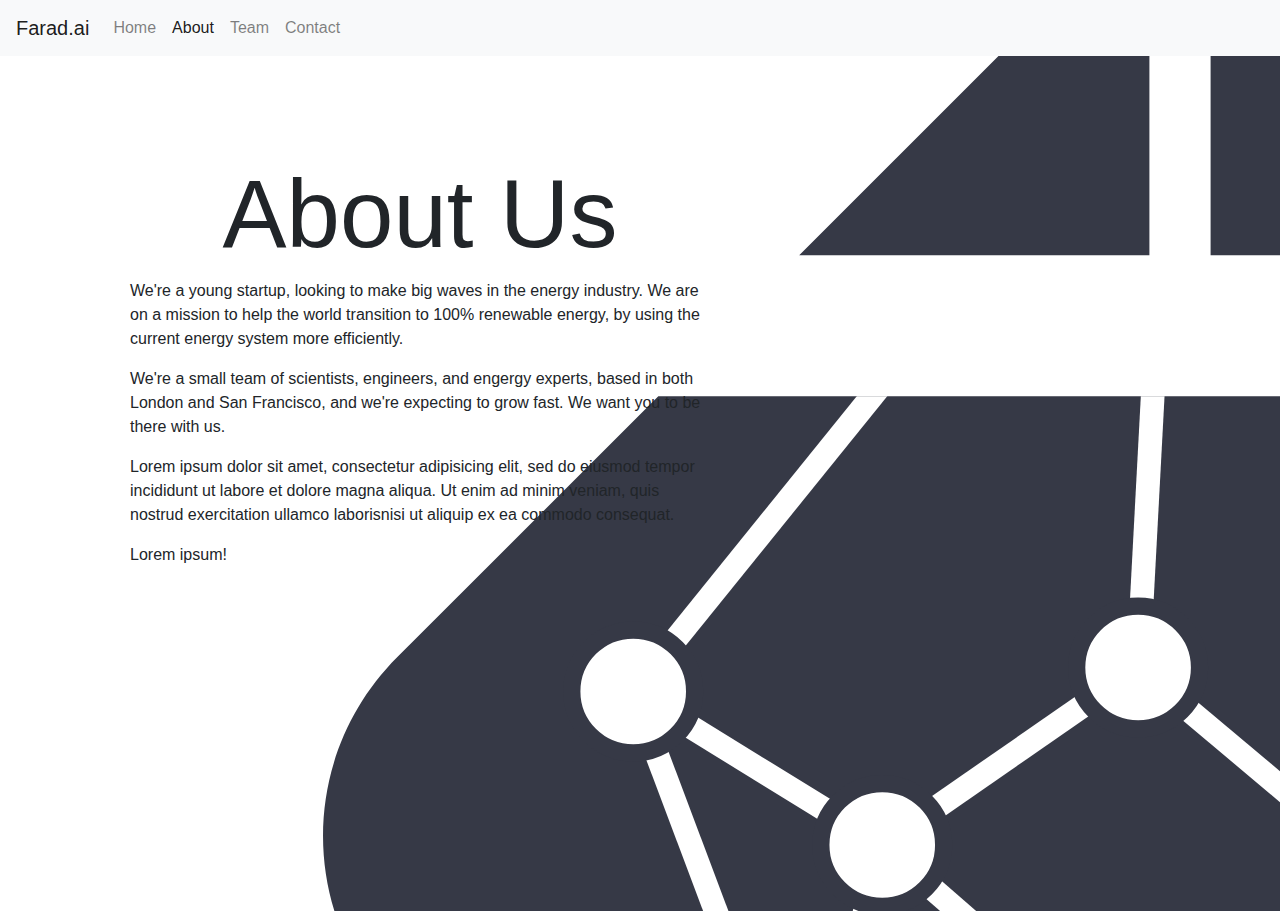
==== About.html @ 830b17ae "Added team and about pages." ====
<!DOCTYPE html>
<html lang="en" dir="ltr">
  <head>
    <meta charset="utf-8">
    <title>Farad.ai - About</title>
    <link rel="stylesheet" href="shared.css">
    <link rel="stylesheet" href="faradai_about.css">
    <link rel="stylesheet" href="https://fonts.googleapis.com/css?family=Comfortaa&display=swap">
    <link rel="stylesheet" href="https://stackpath.bootstrapcdn.com/bootstrap/4.4.1/css/bootstrap.min.css" integrity="sha384-Vkoo8x4CGsO3+Hhxv8T/Q5PaXtkKtu6ug5TOeNV6gBiFeWPGFN9MuhOf23Q9Ifjh" crossorigin="anonymous">
  </head>
  <body>

    <!-- Navbar -->
    <nav class="navbar sticky-top navbar-expand-lg navbar-light bg-light">
      <a class="navbar-brand" href="Home.html">Farad.ai</a>
      <button class="navbar-toggler" type="button" data-toggle="collapse" data-target="#navbarSupportedContent" aria-controls="navbarSupportedContent" aria-expanded="false" aria-label="Toggle navigation">
        <span class="navbar-toggler-icon"></span>
      </button>

      <!--Navbar content-->
      <div class="collapse navbar-collapse" id="navbarSupportedContent">
        <ul class="navbar-nav mr-auto">
          <!--Menu link 1-->
          <li class="nav-item">
            <a class="nav-link" href="Home.html">Home<span class="sr-only">(current)</span></a>
          </li>
          <!--Menu link 2-->
          <li class="nav-item active">
            <a class="nav-link" href="About.html">About</a>
          </li>
          <!--Menu link 3-->
          <li class="nav-item">
            <a class="nav-link" href="Team.html">Team</a>
          </li>
          <!--Menu link 4-->
          <li class="nav-item">
            <a class="nav-link" href="Contact.html">Contact</a>
          </li>
        </ul>
      </div>
    </nav>

    <!-- LANDING IMAGE -->
    <div class="container-fluid hero-image-landing">
        <div class="row">
          <div class="col-md-6 col-12">
            <div id="about_text" class="container">
              <h1 class="display-1">About Us</h1>
              <p>We're a young startup, looking to make big waves in the energy industry.
              We are on a mission to help the world transition to 100% renewable energy,
               by using the current energy system more efficiently.</p>
              <p>We're a small team of scientists, engineers, and engergy experts, based in both
                London and San Francisco, and we're expecting to grow fast. We want you to be there with us.</p>
              <p>Lorem ipsum dolor sit amet, consectetur adipisicing elit, sed do eiusmod tempor incididunt ut labore et
                 dolore magna aliqua. Ut enim ad minim veniam, quis nostrud exercitation ullamco laborisnisi
                 ut aliquip ex ea commodo consequat. </p>
               <p>Lorem ipsum!</p>
            </div>
          </div>
          <div class="col-md-6 col-12">

          </div>
        </div>
    </div>

    <!--Bootstrap JS scripts-->
    <script src="https://code.jquery.com/jquery-3.2.1.slim.min.js" integrity="sha384-KJ3o2DKtIkvYIK3UENzmM7KCkRr/rE9/Qpg6aAZGJwFDMVNA/GpGFF93hXpG5KkN" crossorigin="anonymous"></script>
    <script src="https://cdnjs.cloudflare.com/ajax/libs/popper.js/1.12.9/umd/popper.min.js" integrity="sha384-ApNbgh9B+Y1QKtv3Rn7W3mgPxhU9K/ScQsAP7hUibX39j7fakFPskvXusvfa0b4Q" crossorigin="anonymous"></script>
    <script src="https://maxcdn.bootstrapcdn.com/bootstrap/4.0.0/js/bootstrap.min.js" integrity="sha384-JZR6Spejh4U02d8jOt6vLEHfe/JQGiRRSQQxSfFWpi1MquVdAyjUar5+76PVCmYl" crossorigin="anonymous"></script>
  </body>
</html>
---- faradai_about.css ----
body, html{
  height: 100%;
  font-family: 'Girassol', cursive;
}

.hero-image-landing {
  background-image: url(./Assets/black_square.svg);
  height: 95%;
  background-position: -100px -75px;
  background-repeat: no-repeat;
  background-size: 200% 200%;
  position: ab;
}

.row{
  display: flex;
  flex-wrap: wrap;
  padding: 0;
}

.col{
  text-align: center;
}

.grid-padding img{
  padding: 4px;
}

#landing_subtitle {
  padding-top: 350px;
}

.col-md-6 {
  padding: 50px;
}

#about_text {
  margin-left: 100px;
  padding-top: 50px;
}

.display-1 {
  text-align: center;
}
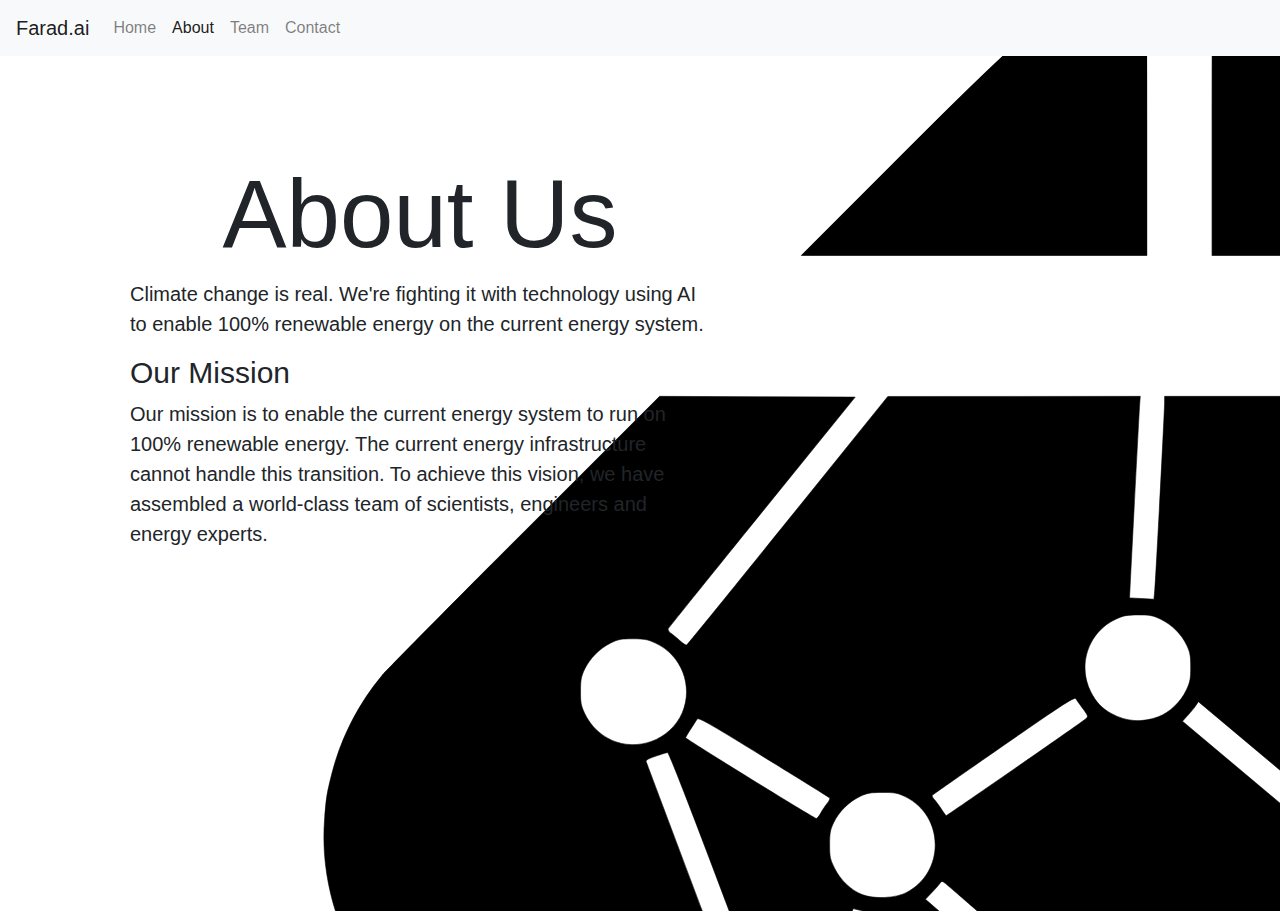
==== commit 4fb9afee: "Moved mission content to About." ====
--- a/About.html
+++ b/About.html
@@ -46,15 +46,12 @@
           <div class="col-md-6 col-12">
             <div id="about_text" class="container">
               <h1 class="display-1">About Us</h1>
-              <p>We're a young startup, looking to make big waves in the energy industry.
-              We are on a mission to help the world transition to 100% renewable energy,
-               by using the current energy system more efficiently.</p>
-              <p>We're a small team of scientists, engineers, and engergy experts, based in both
-                London and San Francisco, and we're expecting to grow fast. We want you to be there with us.</p>
-              <p>Lorem ipsum dolor sit amet, consectetur adipisicing elit, sed do eiusmod tempor incididunt ut labore et
-                 dolore magna aliqua. Ut enim ad minim veniam, quis nostrud exercitation ullamco laborisnisi
-                 ut aliquip ex ea commodo consequat. </p>
-               <p>Lorem ipsum!</p>
+              <p class="lead">Climate change is <strong>real.</strong> We're fighting it with technology using AI
+                to enable 100% renewable energy on the current energy system.</p>
+              <h1 class="display-4" style="font-size:30px;">Our Mission</h1>
+              <p class="lead">Our mission is to enable the current energy system to run on 100% renewable energy.
+                The current energy infrastructure cannot handle this transition. To achieve this vision, we have assembled a world-class
+                team of scientists, engineers and energy experts.</p>
             </div>
           </div>
           <div class="col-md-6 col-12">
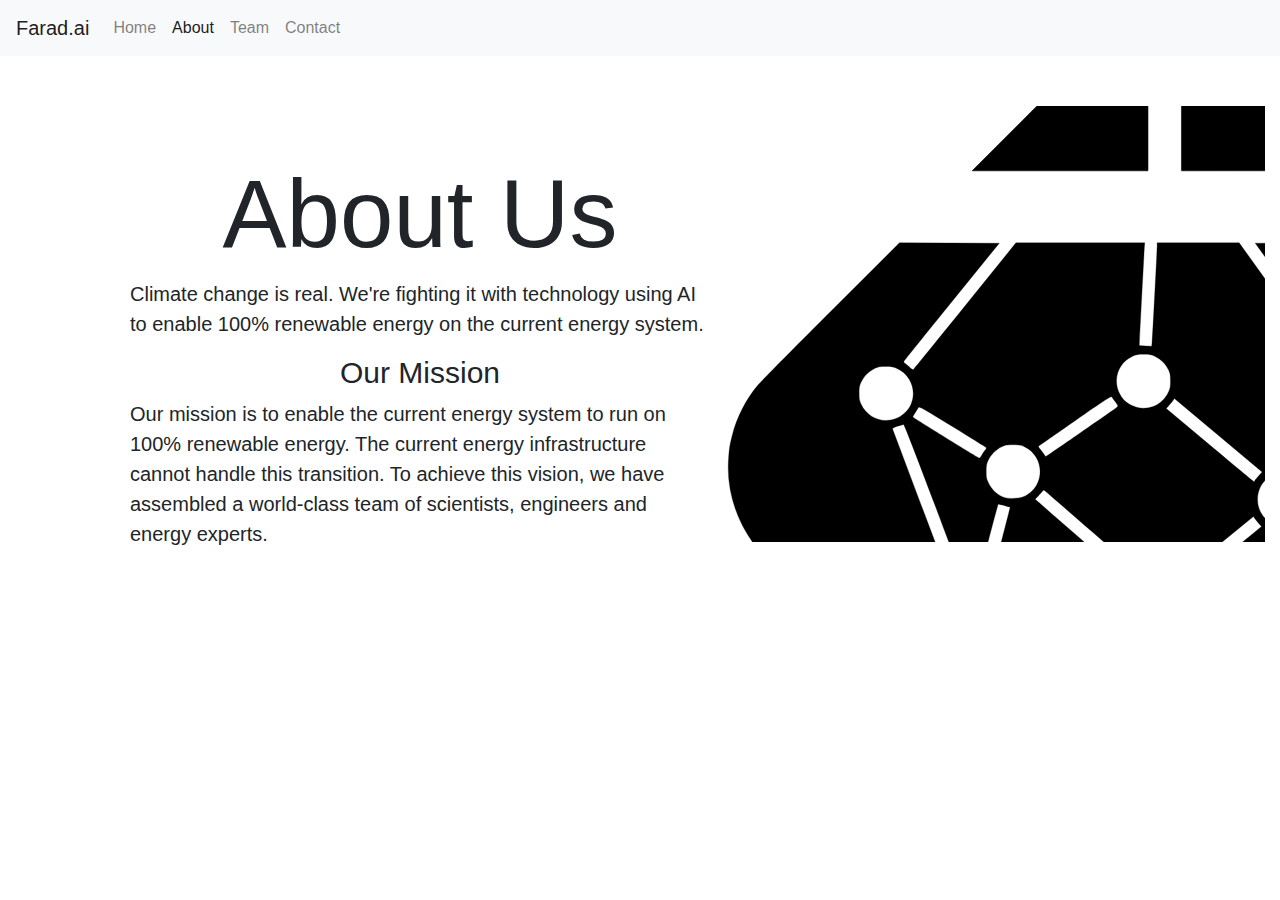
==== commit 16ec21a6: "San fran address added." ====
--- a/About.html
+++ b/About.html
@@ -12,7 +12,7 @@
 
     <!-- Navbar -->
     <nav class="navbar sticky-top navbar-expand-lg navbar-light bg-light">
-      <a class="navbar-brand" href="Home.html">Farad.ai</a>
+      <a class="navbar-brand" href="index.html">Farad.ai</a>
       <button class="navbar-toggler" type="button" data-toggle="collapse" data-target="#navbarSupportedContent" aria-controls="navbarSupportedContent" aria-expanded="false" aria-label="Toggle navigation">
         <span class="navbar-toggler-icon"></span>
       </button>
@@ -22,7 +22,7 @@
         <ul class="navbar-nav mr-auto">
           <!--Menu link 1-->
           <li class="nav-item">
-            <a class="nav-link" href="Home.html">Home<span class="sr-only">(current)</span></a>
+            <a class="nav-link" href="index.html">Home<span class="sr-only">(current)</span></a>
           </li>
           <!--Menu link 2-->
           <li class="nav-item active">
@@ -40,24 +40,25 @@
       </div>
     </nav>
 
-    <!-- LANDING IMAGE -->
-    <div class="container-fluid hero-image-landing">
-        <div class="row">
-          <div class="col-md-6 col-12">
-            <div id="about_text" class="container">
-              <h1 class="display-1">About Us</h1>
-              <p class="lead">Climate change is <strong>real.</strong> We're fighting it with technology using AI
-                to enable 100% renewable energy on the current energy system.</p>
-              <h1 class="display-4" style="font-size:30px;">Our Mission</h1>
-              <p class="lead">Our mission is to enable the current energy system to run on 100% renewable energy.
-                The current energy infrastructure cannot handle this transition. To achieve this vision, we have assembled a world-class
-                team of scientists, engineers and energy experts.</p>
-            </div>
-          </div>
-          <div class="col-md-6 col-12">
-
+    <div class="container-fluid">
+      <div class="row fill-height">
+        <div class="col-md-6 col-12">
+          <div id="about_text" class="container">
+            <h1 class="display-1">About Us</h1>
+            <p class="lead">Climate change is <strong>real.</strong> We're fighting it with technology using AI
+              to enable 100% renewable energy on the current energy system.</p>
+            <h1 class="display-4" style="font-size:30px; text-align:center;">Our Mission</h1>
+            <p class="lead">Our mission is to enable the current energy system to run on 100% renewable energy.
+              The current energy infrastructure cannot handle this transition. To achieve this vision, we have assembled a world-class
+              team of scientists, engineers and energy experts.</p>
           </div>
         </div>
+        <div class="col-md-6 col-12">
+          <!-- LANDING IMAGE -->
+          <div class="container-fluid hero-image-landing">
+          </div>
+        </div>
+      </div>
     </div>
 
     <!--Bootstrap JS scripts-->
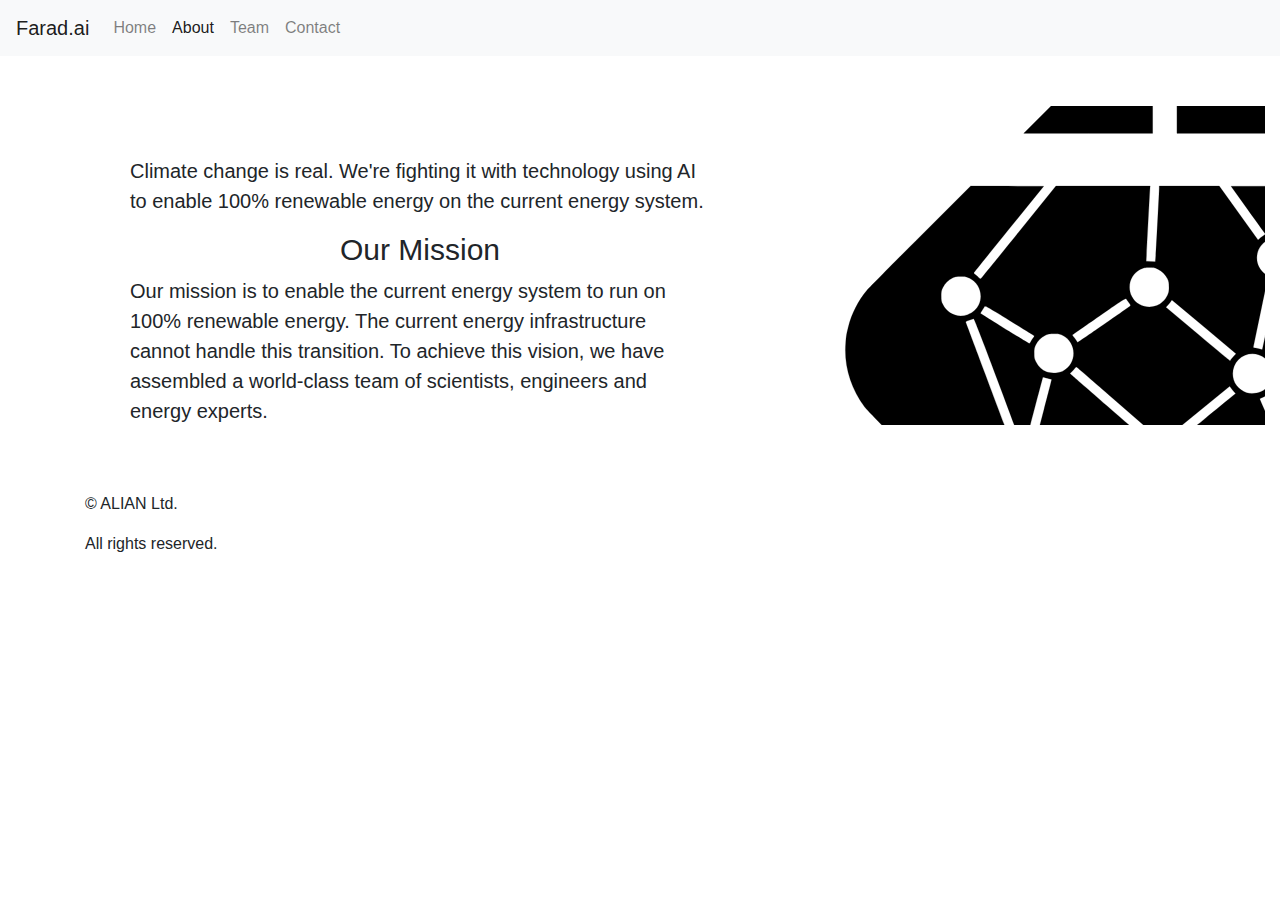
==== commit 867d623d: "Update About.html" ====
--- a/About.html
+++ b/About.html
@@ -44,7 +44,6 @@
       <div class="row fill-height">
         <div class="col-md-6 col-12">
           <div id="about_text" class="container">
-            <h1 class="display-1">About Us</h1>
             <p class="lead">Climate change is <strong>real.</strong> We're fighting it with technology using AI
               to enable 100% renewable energy on the current energy system.</p>
             <h1 class="display-4" style="font-size:30px; text-align:center;">Our Mission</h1>
@@ -61,6 +60,12 @@
       </div>
     </div>
 
+    <div class="container">
+      <p>© ALIAN Ltd.</p>
+      <p>All rights reserved.</p>
+      <br>
+    </div>
+
     <!--Bootstrap JS scripts-->
     <script src="https://code.jquery.com/jquery-3.2.1.slim.min.js" integrity="sha384-KJ3o2DKtIkvYIK3UENzmM7KCkRr/rE9/Qpg6aAZGJwFDMVNA/GpGFF93hXpG5KkN" crossorigin="anonymous"></script>
     <script src="https://cdnjs.cloudflare.com/ajax/libs/popper.js/1.12.9/umd/popper.min.js" integrity="sha384-ApNbgh9B+Y1QKtv3Rn7W3mgPxhU9K/ScQsAP7hUibX39j7fakFPskvXusvfa0b4Q" crossorigin="anonymous"></script>
